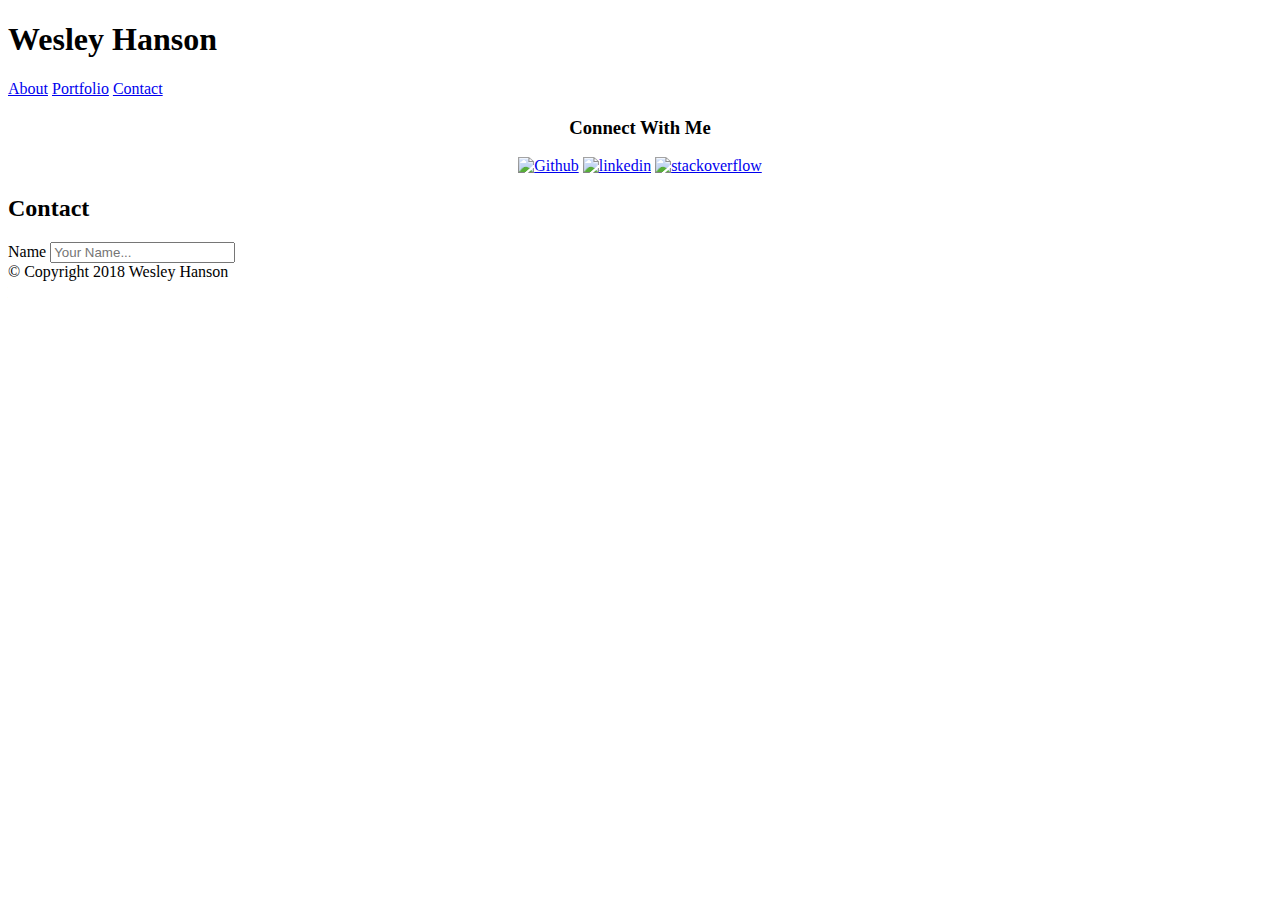
==== contact.html @ 9d8f8c4d "Updated portfolio" ====
<!DOCTYPE html>
<html>
<head>
  <link rel="stylesheet" type="text/css" href="/Users/wesleyhanson/Desktop/Basic-Portfolio/Assets/css/style.css">
	<title>About Me</title>
</head>
<body>

  <div class="head">
    <header>
      <h1>Wesley Hanson</h1>
    </header>  
  </div>

  <div class="nav">
  	<nav>
      <a href="index.html">About</a>
  	  <a href="portfolio.html">Portfolio</a>
  	  <a href="contact.html">Contact</a>  
  	</nav>
  </div>

  <div>
  	<aside>
  	  <center><h3>Connect With Me</h3>

       <a href="https://github.com/wes661"><img src="/Users/wesleyhanson/Desktop/Basic-Portfolio/Assets/images/107109-48.png" height="55" width="55" alt="Github"></a>

      <a href="https://www.linkedin.com/in/wesley-hanson-056761153/"><img src="/Users/wesleyhanson/Desktop/Basic-Portfolio/Assets/images/square-linkedin-48.png" height="55" width="55" alt="linkedin"></a>

      <a href="https://stackoverflow.com/users/9002028/wesley-hanson"><img src="/Users/wesleyhanson/Desktop/Basic-Portfolio/Assets/images/stackoverflow-48.png" height="55" width="55" alt="stackoverflow"></a>

      </center>
    </aside>
  </div>

  <div>
    <section>
  	  <h2>Contact</h2>
          <form>
            <label for="name">Name</label>
            <input type="text" id="fname" name="wholename" placeholder="Your Name..."> 
          </form> 
    </section>     
  </div> 

  <div>
  	<footer>&copy Copyright 2018 Wesley Hanson</footer>
  </div> 

</body>
</html>
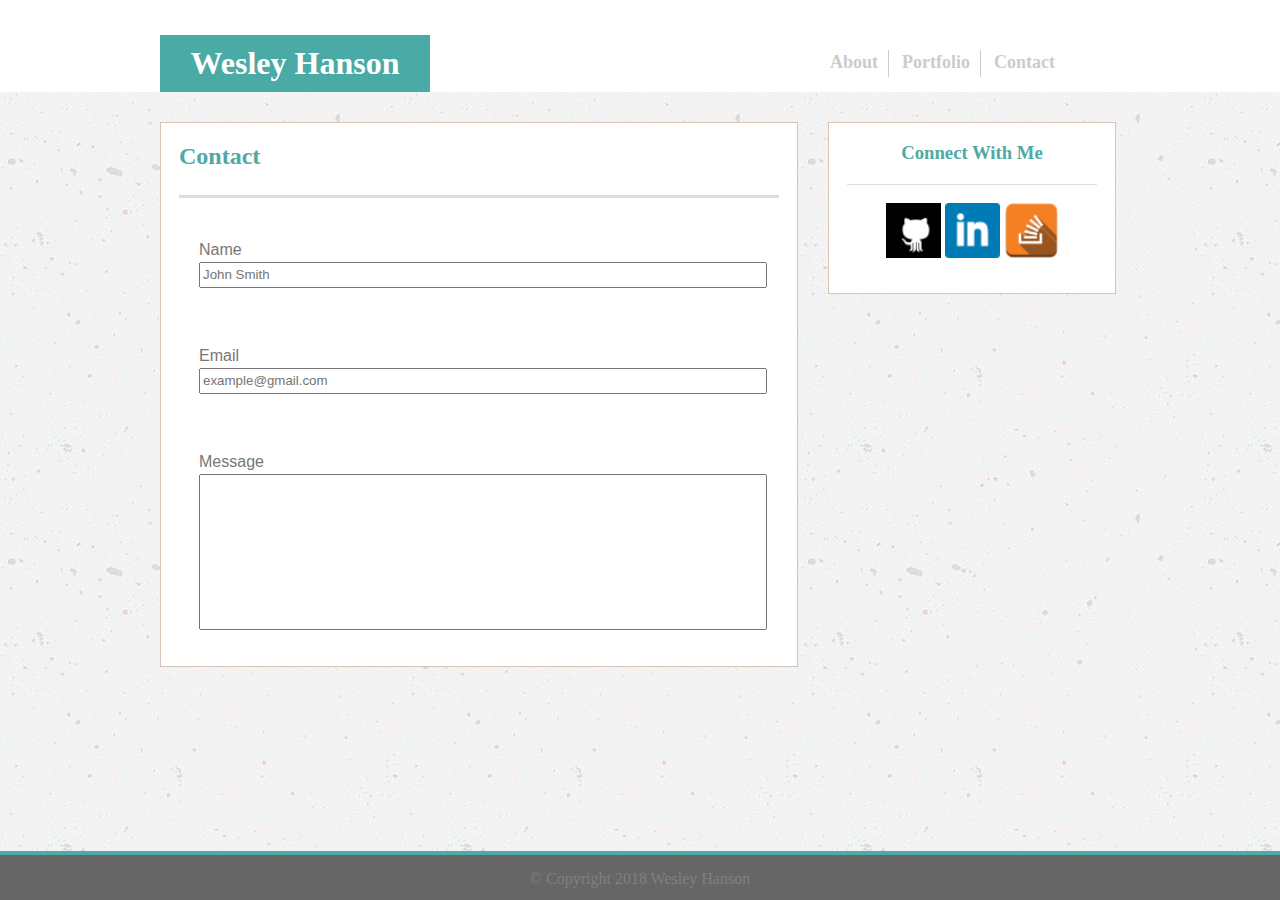
==== commit f97c4baa: "latest code" ====
--- a/contact.html
+++ b/contact.html
@@ -1,51 +1,65 @@
 <!DOCTYPE html>
 <html>
 <head>
-  <link rel="stylesheet" type="text/css" href="/Users/wesleyhanson/Desktop/Basic-Portfolio/Assets/css/style.css">
-	<title>About Me</title>
+  <link rel="stylesheet" type="text/css" href="Assets/css/style.css">
+  <title>About Me</title>
 </head>
 <body>
 
-  <div class="head">
-    <header>
-      <h1>Wesley Hanson</h1>
-    </header>  
+  <div class="wrapper">
+    <div class="head">
+    
+        <h1 id="name">Wesley Hanson</h1>
+     
+  
+       <ul>
+          <li><a href="contact.html">Contact</a></li>
+          <li><a href="portfolio.html">Portfolio</a></li>
+          <li><a href="index.html">About</a></li>
+          
+       </ul>
+    </div>
   </div>
+  <div class="container">
 
-  <div class="nav">
-  	<nav>
-      <a href="index.html">About</a>
-  	  <a href="portfolio.html">Portfolio</a>
-  	  <a href="contact.html">Contact</a>  
-  	</nav>
-  </div>
+    <section id="main-bio">
+    
+      <h2>Contact</h2>
+     <form id="contact-container">
+       <p>
+        <label>Name</label>
+        <br>
+        <input type="text" id="input-name" placeholder="John Smith" style="width: 100%; height: 20px;"></p>
+       <p>
+        <label>Email</label>
+        <br>
+        <input type="text" id="input-email" placeholder="example@gmail.com" style="width: 100%; height: 20px;"></p>
+       <p>
+        <label>Message</label>
+        <br>
+        <input type="text" id="input-message" style="width: 100%; height: 150px;"></p>
 
-  <div>
-  	<aside>
-  	  <center><h3>Connect With Me</h3>
+     </form> 
 
-       <a href="https://github.com/wes661"><img src="/Users/wesleyhanson/Desktop/Basic-Portfolio/Assets/images/107109-48.png" height="55" width="55" alt="Github"></a>
+        
+        
+    </section>
 
-      <a href="https://www.linkedin.com/in/wesley-hanson-056761153/"><img src="/Users/wesleyhanson/Desktop/Basic-Portfolio/Assets/images/square-linkedin-48.png" height="55" width="55" alt="linkedin"></a>
+    <aside id="connect">
+      <center><h3>Connect With Me</h3>
 
-      <a href="https://stackoverflow.com/users/9002028/wesley-hanson"><img src="/Users/wesleyhanson/Desktop/Basic-Portfolio/Assets/images/stackoverflow-48.png" height="55" width="55" alt="stackoverflow"></a>
+      <a href="https://github.com/wes661"><img src="Assets/images/107109-48.png" height="55" width="55" alt="Github"></a>
+
+      <a href="https://www.linkedin.com/in/wesley-hanson-056761153/"><img src="Assets/images/square-linkedin-48.png" height="55" width="55" alt="linkedin"></a>
+
+      <a href="https://stackoverflow.com/users/9002028/wesley-hanson"><img src="Assets/images/stackoverflow-48.png" height="55" width="55" alt="stackoverflow"></a>
 
       </center>
     </aside>
   </div>
 
   <div>
-    <section>
-  	  <h2>Contact</h2>
-          <form>
-            <label for="name">Name</label>
-            <input type="text" id="fname" name="wholename" placeholder="Your Name..."> 
-          </form> 
-    </section>     
-  </div> 
-
-  <div>
-  	<footer>&copy Copyright 2018 Wesley Hanson</footer>
+    <footer>&copy Copyright 2018 Wesley Hanson</footer>
   </div> 
 
 </body>
--- a/Assets/css/style.css
+++ b/Assets/css/style.css
@@ -0,0 +1,172 @@
+body{
+	background-image: url("../images/concrete-texture.png");
+	margin: -60px 0 0 0;
+	padding: 0;
+	
+	
+
+}
+
+.wrapper{
+	width: 100%;
+	background-color: #ffffff;
+
+}
+
+.head{
+	width: 960px;
+	margin: 0 auto;
+	margin-bottom: 30px;
+
+
+	
+}
+
+
+
+
+#name{
+	width: 270px;
+	background-color: #4aaaa5;
+	color: white;
+	text-align: center;
+	padding-bottom: 10px;
+	padding-top: 10px;
+	position: relative;
+	bottom: -74px;
+	
+
+}
+
+h2{
+	color: #4fa9a4;
+	padding-bottom: 25px;
+	font-family: 'Georgia', Times, Times New Roman, serif;
+	border-bottom: solid;
+	border-color: #dddddd;
+
+
+	
+}
+
+h3{
+	border-bottom: solid;
+	border-color: #dddddd;
+	border-width: .5px;
+	padding-bottom: 20px;
+}
+
+
+
+
+
+	
+ul {
+    list-style-type: none;
+    margin: 0;
+    overflow: auto;
+    padding: 10px 50px 15px 18px;
+    outline-width: 
+}
+li {
+    display: inline;
+    width: auto;
+    padding: 2px 10px 4px 8px;
+    font-weight: bold;
+    border-right: 1px solid #cccccc;
+    float: right;
+    margin-right: 5px;
+    font-size: 18px;
+    
+
+}
+
+a:link, a:visited {
+    text-decoration: none;
+    display: inline;
+    text-align: right;
+    color: #cccccc;
+    border-right: 1px;
+}
+
+li:first-child {
+    border-right:none;
+}
+	
+	
+.container{
+	width: 960px;
+	margin: 0 auto;
+}
+
+#connect,
+#main-bio,
+#bio-image{
+	float: left;
+}
+
+#connect{
+	width: 250px;
+	height: 140px;
+	border-style: solid;
+	border-width: 1px;
+	border-color: #d7c2b6;
+	background-color: white;
+	color: #4fa9a4;
+	margin-left: 15px;
+	padding-bottom: 30px;
+	padding-right: 18px;
+	padding-left: 18px;
+	font-family: 'Georgia', Times, Times New Roman, serif;
+
+	
+}
+
+#main-bio{
+	width: 600px;
+	border-style: solid;
+	border-width: 1px;
+	border-color: #d7c2b6;
+	background-color: white;
+	color: #777777;
+	margin-right: 15px;
+	padding-right: 18px;
+	padding-left: 18px;
+	font-family: 'Arial', 'Helvetica Neue', Helvetica, sans-serif;
+
+
+}
+
+#bio-image{
+	margin-right: 20px;
+	
+}
+
+
+
+
+
+
+p{
+	line-height: 150%;
+	padding: 20px;
+}
+
+footer{
+	position: fixed;
+	left: 0;
+	bottom: 0;
+	width: 100%;
+	height: 25px;
+	background-color: #666666;
+	color: gray;
+	text-align: center;
+	padding-top: 15px;
+	padding-bottom: 5px;
+	border-top: 4px solid #4fa9a4;
+	
+}
+
+#contact-container{
+	text-align: left;
+}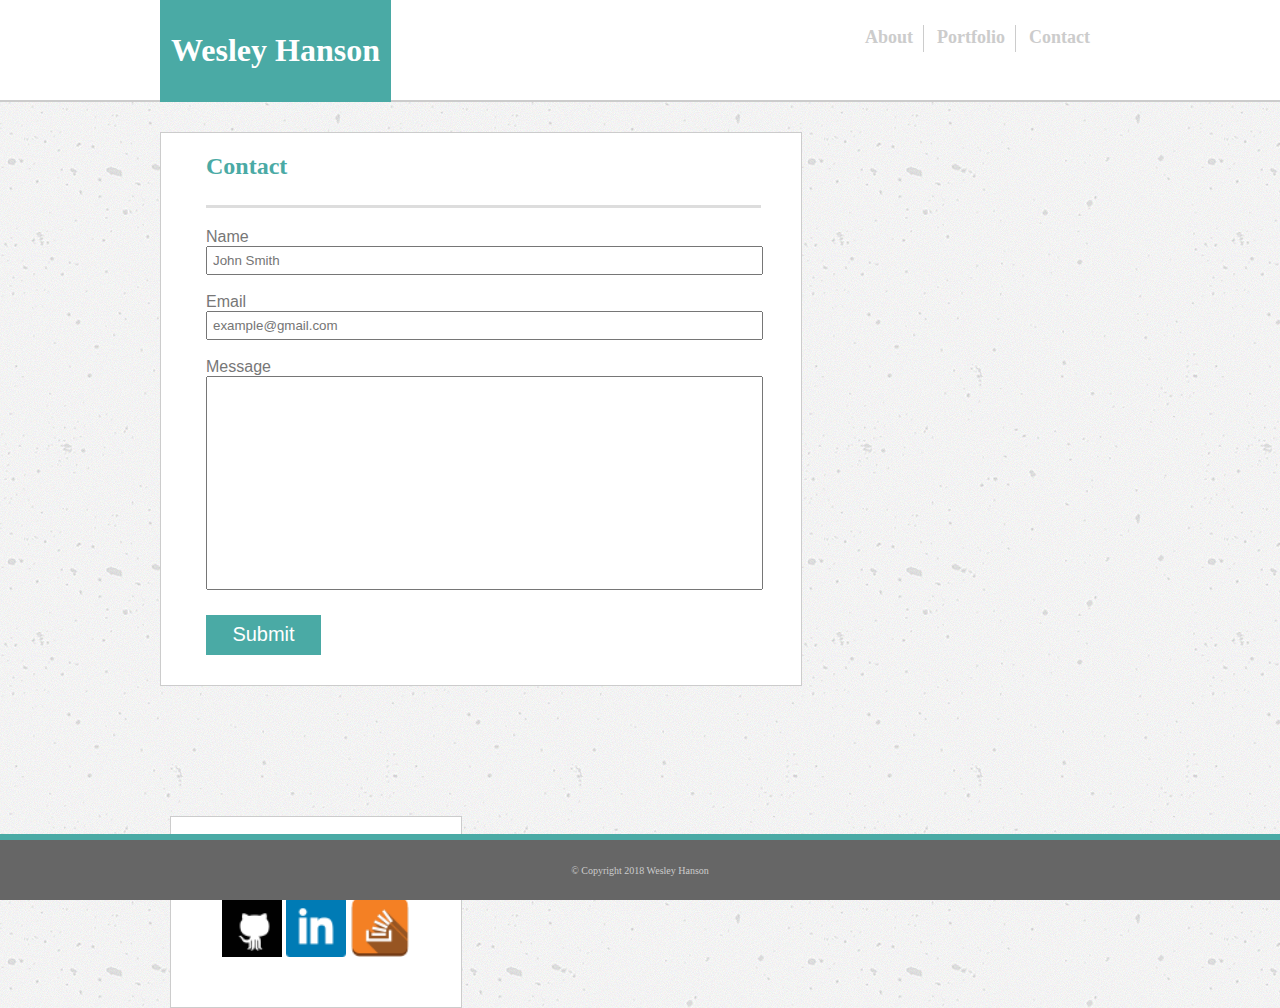
==== commit 6f509cae: "New HW code" ====
--- a/contact.html
+++ b/contact.html
@@ -8,8 +8,10 @@
 
   <div class="wrapper">
     <div class="head">
-    
-        <h1 id="name">Wesley Hanson</h1>
+      <div class="name">
+          <h1>Wesley Hanson</h1>
+      </div>    
+
      
   
        <ul>
@@ -22,43 +24,55 @@
   </div>
   <div class="container">
 
-    <section id="main-bio">
+      <div class="main-bio">
     
-      <h2>Contact</h2>
-     <form id="contact-container">
-       <p>
-        <label>Name</label>
+       <h2>Contact</h2>
+        
+        <div class="form1">
+         <form>
+           <label for="fname">Name</label>
+           <br>
+           <input type="text" id="fname" name="fname" placeholder="John Smith">
+         </form>
+        </div>
+
         <br>
-        <input type="text" id="input-name" placeholder="John Smith" style="width: 100%; height: 20px;"></p>
-       <p>
-        <label>Email</label>
+
+        <div class="form2">
+         <form>
+           <label for="fname">Email</label>
+           <br>
+           <input type="text" id="email" name="email" placeholder="example@gmail.com">
+         </form>
+        </div>
+
         <br>
-        <input type="text" id="input-email" placeholder="example@gmail.com" style="width: 100%; height: 20px;"></p>
-       <p>
-        <label>Message</label>
-        <br>
-        <input type="text" id="input-message" style="width: 100%; height: 150px;"></p>
 
-     </form> 
+        <div class="form3">
+         <form>
+           <label for="fname">Message</label>
+           <br>
+           <input class="message1" type="text" id="message" name="message"> 
+           <input type="submit" name="Submit">
+         </form>
+        </div>
+        
+      </div>
 
-        
-        
-    </section>
+    <aside class="connect">
+       <h3>Connect With Me</h3>
 
-    <aside id="connect">
-      <center><h3>Connect With Me</h3>
+      <a href="https://github.com/wes661"><img src="Assets/images/107109-48.png" height="60" width="60" alt="Github"></a>
 
-      <a href="https://github.com/wes661"><img src="Assets/images/107109-48.png" height="55" width="55" alt="Github"></a>
+      <a href="https://www.linkedin.com/in/wesley-hanson-056761153/"><img src="Assets/images/square-linkedin-48.png" height="60" width="60" alt="linkedin"></a>
 
-      <a href="https://www.linkedin.com/in/wesley-hanson-056761153/"><img src="Assets/images/square-linkedin-48.png" height="55" width="55" alt="linkedin"></a>
+      <a href="https://stackoverflow.com/users/9002028/wesley-hanson"><img src="Assets/images/stackoverflow-48.png" height="60" width="60" alt="stackoverflow"></a>
 
-      <a href="https://stackoverflow.com/users/9002028/wesley-hanson"><img src="Assets/images/stackoverflow-48.png" height="55" width="55" alt="stackoverflow"></a>
-
-      </center>
+      
     </aside>
   </div>
 
-  <div>
+  <div class="footer">
     <footer>&copy Copyright 2018 Wesley Hanson</footer>
   </div> 
 
--- a/Assets/css/style.css
+++ b/Assets/css/style.css
@@ -1,7 +1,8 @@
 body{
 	background-image: url("../images/concrete-texture.png");
-	margin: -60px 0 0 0;
+	margin: 0;
 	padding: 0;
+	height: 100%;
 	
 	
 
@@ -10,40 +11,50 @@
 .wrapper{
 	width: 100%;
 	background-color: #ffffff;
+	margin: 0;
+	border-bottom: 2px solid #cccccc;
+	height: 100px;
+	padding: 0;
+	font-family: 'Georgia', Times, Times New Roman, serif;
+
 
 }
 
 .head{
 	width: 960px;
-	margin: 0 auto;
-	margin-bottom: 30px;
-
-
-	
-}
-
-
-
-
-#name{
-	width: 270px;
+	margin: auto;
+	text-align: center;
+	font-family: 'Georgia', Times, Times New Roman, serif;
+
+
+	
+}
+
+
+
+
+.name{
 	background-color: #4aaaa5;
 	color: white;
 	text-align: center;
-	padding-bottom: 10px;
-	padding-top: 10px;
-	position: relative;
-	bottom: -74px;
+	padding: 11px;
+	display: inline-block;
+	float: left;
+	margin-left: auto;
 	
 
 }
 
 h2{
-	color: #4fa9a4;
+	color: #4aaaa5;
 	padding-bottom: 25px;
-	font-family: 'Georgia', Times, Times New Roman, serif;
+	font-size: 150%;
 	border-bottom: solid;
 	border-color: #dddddd;
+	text-align: left;
+	font-family: 'Georgia', Times, Times New Roman, serif;
+	margin-right: 20px;
+	margin-left: 25px;
 
 
 	
@@ -54,6 +65,9 @@
 	border-color: #dddddd;
 	border-width: .5px;
 	padding-bottom: 20px;
+	margin-right: 40px;
+	margin-left: 40px;
+
 }
 
 
@@ -65,8 +79,8 @@
     list-style-type: none;
     margin: 0;
     overflow: auto;
-    padding: 10px 50px 15px 18px;
-    outline-width: 
+    padding: 25px 15px 15px 18px;
+     
 }
 li {
     display: inline;
@@ -97,76 +111,142 @@
 .container{
 	width: 960px;
 	margin: 0 auto;
-}
-
-#connect,
-#main-bio,
+	text-align: center;
+    font-family: 'Arial', 'Helvetica Neue', Helvetica, sans-serif;
+}
+
+.connect,
+.main-bio,
 #bio-image{
 	float: left;
 }
 
-#connect{
+.connect{
 	width: 250px;
-	height: 140px;
+	height: 160px;
 	border-style: solid;
-	border-width: 1px;
-	border-color: #d7c2b6;
+	border-width: .5px;
+	border-color: #cccccc;
 	background-color: white;
 	color: #4fa9a4;
-	margin-left: 15px;
+	margin-top: 30px;
+	margin-left: 10px;
 	padding-bottom: 30px;
-	padding-right: 18px;
-	padding-left: 18px;
-	font-family: 'Georgia', Times, Times New Roman, serif;
-
-	
-}
-
-#main-bio{
+	padding-right: 20px;
+	padding-left: 20px;
+	font-family: 'Georgia', Times, Times New Roman, serif;
+	
+
+	
+}
+
+
+
+.main-bio{
 	width: 600px;
 	border-style: solid;
-	border-width: 1px;
-	border-color: #d7c2b6;
+	border-width: .5px;
+	border-color: #cccccc;
 	background-color: white;
 	color: #777777;
-	margin-right: 15px;
-	padding-right: 18px;
-	padding-left: 18px;
+	margin-bottom: 100px;
+	margin-top: 30px;
+	margin-right: 17px;
+	padding-right: 20px;
+	padding-left: 20px;
 	font-family: 'Arial', 'Helvetica Neue', Helvetica, sans-serif;
+	float: left;
 
 
 }
 
 #bio-image{
 	margin-right: 20px;
-	
-}
-
-
-
-
-
-
-p{
+	margin-left: 25px;
+	
+}
+
+
+.form1, .form2, .form3{
+	text-align: left;
+	padding-left: 25px;
+	padding-right: 32px;
+	
+}
+
+.message1{
+
+	height: 200px;
+	margin-bottom: 25px;
+
+}
+
+input[type=submit] {
+    width: 115px;
+    height: 40px;
+    font-size: 20px;
+    background-color: #4aaaa5;;
+    color: white;
+    padding: 8px;
+    border: none;
+    cursor: pointer;
+    margin-bottom: 30px;
+}
+
+input{
+	width: 100%;
+	padding: 5px;
+
+
+}
+
+label{
+	padding-bottom: 5px;
+}
+
+
+
+.bio-text{
 	line-height: 150%;
-	padding: 20px;
-}
-
-footer{
+	padding-right: 20px;
+	padding-left: 20px;
+	text-align: left;
+}
+
+.footer {
+	background-color: #666666;
+	height: 60px;
+	width: 100%;
 	position: fixed;
-	left: 0;
-	bottom: 0;
-	width: 100%;
+	bottom:0;
+	text-align: center;
+	border-top: 6px solid #4aaaa5;
+	color: #cccccc;
+	margin-top: -66px;
+}
+footer {
+	padding-top: 25px;
+	font-size: 10px;
+	
+}
+
+.box1, .box2, .box3, .box4, .box5{
+	float: left;
+	position: relative;
+	padding: 20px 25px 20px 25px;
+
+
+}
+
+#box1a, #box2a, #box3a, #box4a, #box5a{
 	height: 25px;
-	background-color: #666666;
-	color: gray;
-	text-align: center;
+	width: 250px;
+	position: absolute;
+	bottom: 16%;
+	background-color: #4aaaa5;
+	color: white;
 	padding-top: 15px;
-	padding-bottom: 5px;
-	border-top: 4px solid #4fa9a4;
-	
-}
-
-#contact-container{
-	text-align: left;
+	padding-bottom: 15px;
+	font-family: 'Georgia', Times, Times New Roman, serif;
+
 }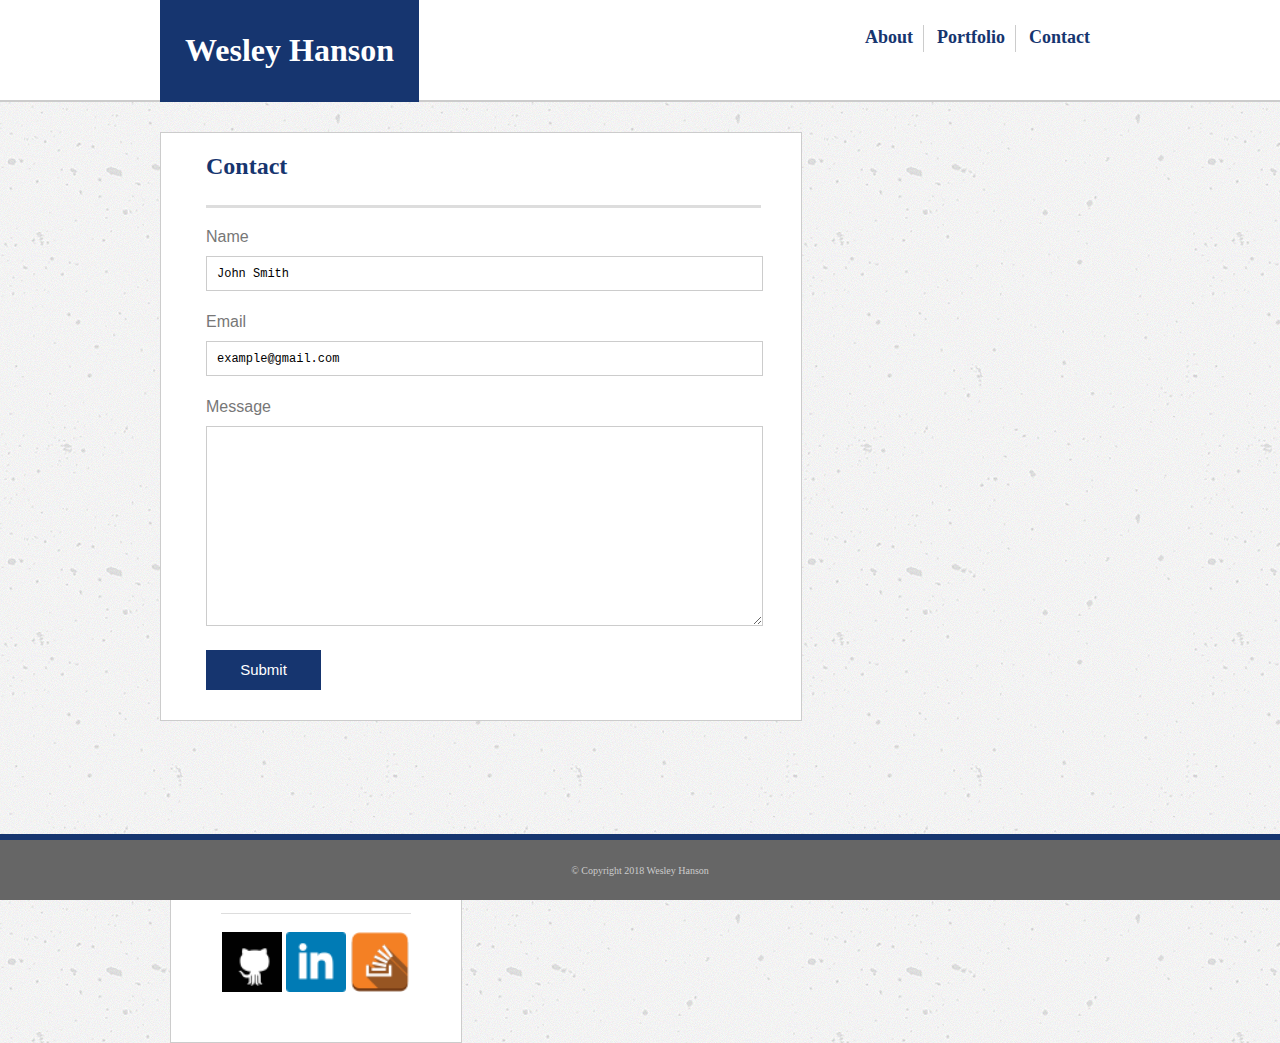
==== commit 5b82e59f: "finished code" ====
--- a/contact.html
+++ b/contact.html
@@ -30,9 +30,9 @@
         
         <div class="form1">
          <form>
-           <label for="fname">Name</label>
+           <label>Name</label>
            <br>
-           <input type="text" id="fname" name="fname" placeholder="John Smith">
+           <textarea class="textarea1">John Smith</textarea>
          </form>
         </div>
 
@@ -40,9 +40,9 @@
 
         <div class="form2">
          <form>
-           <label for="fname">Email</label>
+           <label>Email</label>
            <br>
-           <input type="text" id="email" name="email" placeholder="example@gmail.com">
+           <textarea class="textarea2">example@gmail.com</textarea>
          </form>
         </div>
 
@@ -50,9 +50,9 @@
 
         <div class="form3">
          <form>
-           <label for="fname">Message</label>
+           <label>Message</label>
            <br>
-           <input class="message1" type="text" id="message" name="message"> 
+           <textarea class="textarea3"></textarea>
            <input type="submit" name="Submit">
          </form>
         </div>
--- a/Assets/css/style.css
+++ b/Assets/css/style.css
@@ -34,10 +34,13 @@
 
 
 .name{
-	background-color: #4aaaa5;
+	background-color: #16356F;
 	color: white;
 	text-align: center;
-	padding: 11px;
+	padding-top: 11px;
+	padding-bottom: 11px;
+	padding-left: 25px;
+	padding-right: 25px;
 	display: inline-block;
 	float: left;
 	margin-left: auto;
@@ -46,7 +49,7 @@
 }
 
 h2{
-	color: #4aaaa5;
+	color: #16356F;
 	padding-bottom: 25px;
 	font-size: 150%;
 	border-bottom: solid;
@@ -65,8 +68,9 @@
 	border-color: #dddddd;
 	border-width: .5px;
 	padding-bottom: 20px;
-	margin-right: 40px;
-	margin-left: 40px;
+	margin-right: 30px;
+	margin-left: 30px;
+	text-align: left;
 
 }
 
@@ -99,7 +103,7 @@
     text-decoration: none;
     display: inline;
     text-align: right;
-    color: #cccccc;
+    color: #16356F;
     border-right: 1px;
 }
 
@@ -128,13 +132,14 @@
 	border-width: .5px;
 	border-color: #cccccc;
 	background-color: white;
-	color: #4fa9a4;
+	color: #16356F;
 	margin-top: 30px;
 	margin-left: 10px;
 	padding-bottom: 30px;
 	padding-right: 20px;
 	padding-left: 20px;
 	font-family: 'Georgia', Times, Times New Roman, serif;
+
 	
 
 	
@@ -174,23 +179,38 @@
 	
 }
 
-.message1{
-
-	height: 200px;
-	margin-bottom: 25px;
-
+.textarea2, .textarea1 {
+	width: 102.5%;
+	height: 35px;
+    padding: 10px;
+    box-sizing: border-box;
+    border: 1px solid #ccc;
+    font-size: 12px;
+    margin-top: 10px;
+    resize: none;
+}
+
+.textarea3 {
+    width: 102.5%;
+    height: 200px;
+    padding: 10px;
+    box-sizing: border-box;
+    border: 1px solid #ccc;
+    font-size: 12px;
+    margin-top: 10px;
 }
 
 input[type=submit] {
     width: 115px;
     height: 40px;
-    font-size: 20px;
-    background-color: #4aaaa5;;
+    font-size: 15px;
+    background-color: #16356F;
     color: white;
     padding: 8px;
     border: none;
     cursor: pointer;
     margin-bottom: 30px;
+    margin-top: 20px;
 }
 
 input{
@@ -201,7 +221,7 @@
 }
 
 label{
-	padding-bottom: 5px;
+	margin-bottom: 10px;
 }
 
 
@@ -220,7 +240,7 @@
 	position: fixed;
 	bottom:0;
 	text-align: center;
-	border-top: 6px solid #4aaaa5;
+	border-top: 6px solid #16356F;
 	color: #cccccc;
 	margin-top: -66px;
 }
@@ -242,11 +262,11 @@
 	height: 25px;
 	width: 250px;
 	position: absolute;
-	bottom: 16%;
+	bottom: 15%;
 	background-color: #4aaaa5;
 	color: white;
-	padding-top: 15px;
-	padding-bottom: 15px;
+	padding-top: 13px;
+	padding-bottom: 13px;
 	font-family: 'Georgia', Times, Times New Roman, serif;
 
 }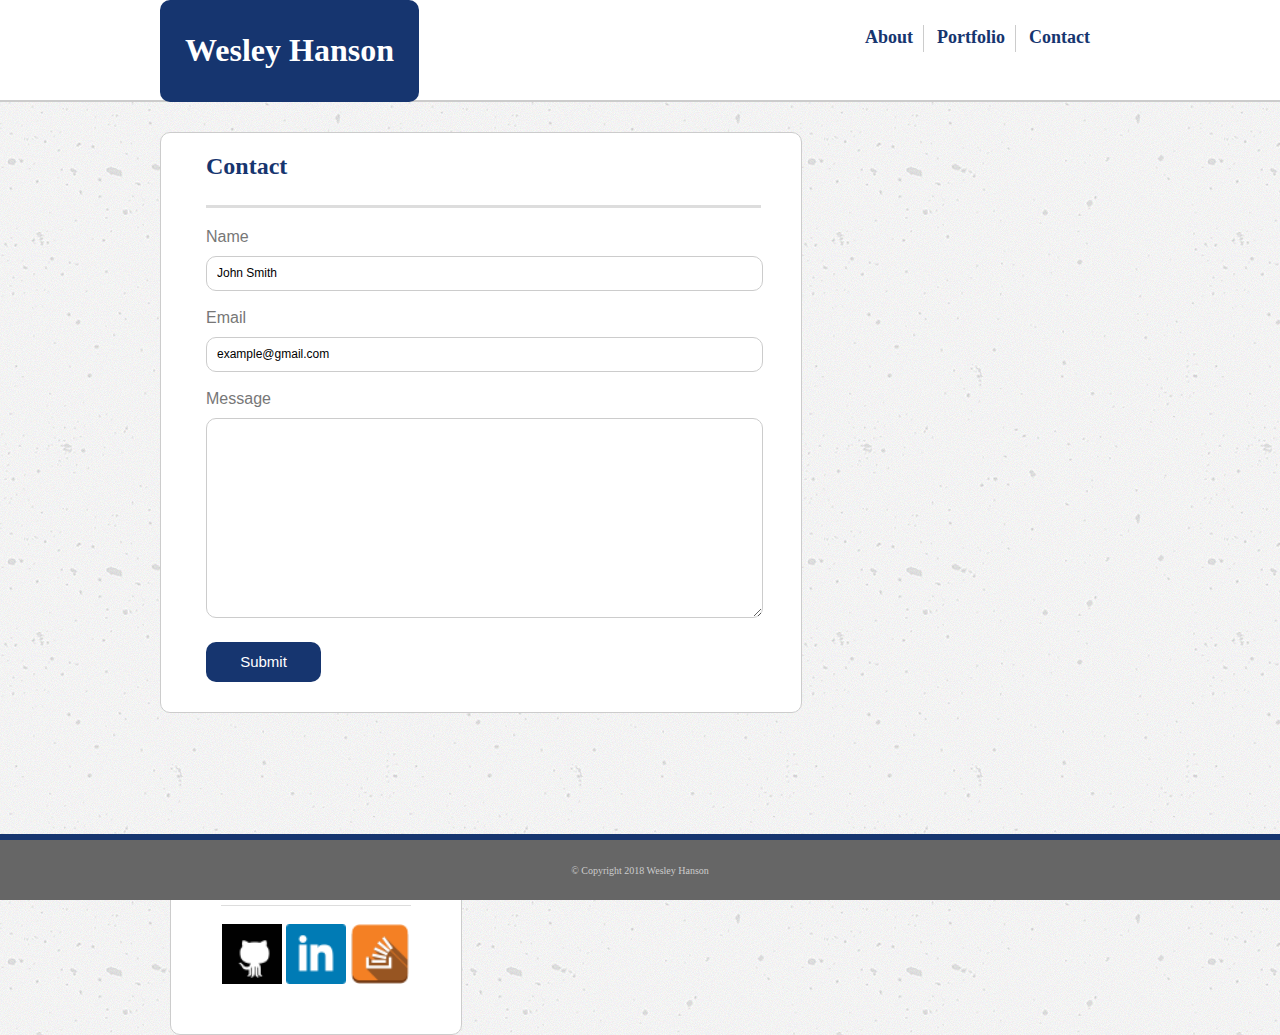
==== commit 4e779222: "new border" ====
--- a/contact.html
+++ b/contact.html
@@ -32,7 +32,7 @@
          <form>
            <label>Name</label>
            <br>
-           <textarea class="textarea1">John Smith</textarea>
+           <input class="textarea1" type="text" onfocus="this.value='';" name="Name" value="John Smith">
          </form>
         </div>
 
@@ -42,7 +42,7 @@
          <form>
            <label>Email</label>
            <br>
-           <textarea class="textarea2">example@gmail.com</textarea>
+           <input class="textarea2" type="text" onfocus="this.value='';" name="Email" value="example@gmail.com">
          </form>
         </div>
 
--- a/Assets/css/style.css
+++ b/Assets/css/style.css
@@ -35,6 +35,7 @@
 
 .name{
 	background-color: #16356F;
+	border-radius: 10px;
 	color: white;
 	text-align: center;
 	padding-top: 11px;
@@ -129,6 +130,7 @@
 	width: 250px;
 	height: 160px;
 	border-style: solid;
+	border-radius: 10px;
 	border-width: .5px;
 	border-color: #cccccc;
 	background-color: white;
@@ -150,6 +152,7 @@
 .main-bio{
 	width: 600px;
 	border-style: solid;
+	border-radius: 10px;
 	border-width: .5px;
 	border-color: #cccccc;
 	background-color: white;
@@ -168,6 +171,7 @@
 #bio-image{
 	margin-right: 20px;
 	margin-left: 25px;
+	border-radius: 10px;
 	
 }
 
@@ -184,6 +188,7 @@
 	height: 35px;
     padding: 10px;
     box-sizing: border-box;
+    border-radius: 10px;
     border: 1px solid #ccc;
     font-size: 12px;
     margin-top: 10px;
@@ -195,6 +200,7 @@
     height: 200px;
     padding: 10px;
     box-sizing: border-box;
+    border-radius: 10px;
     border: 1px solid #ccc;
     font-size: 12px;
     margin-top: 10px;
@@ -205,6 +211,7 @@
     height: 40px;
     font-size: 15px;
     background-color: #16356F;
+    border-radius: 10px;
     color: white;
     padding: 8px;
     border: none;
@@ -254,6 +261,7 @@
 	float: left;
 	position: relative;
 	padding: 20px 25px 20px 25px;
+	border-radius: 10px;
 
 
 }
@@ -263,7 +271,8 @@
 	width: 250px;
 	position: absolute;
 	bottom: 15%;
-	background-color: #4aaaa5;
+	background-color: #16356F;
+	border-radius: 10px;
 	color: white;
 	padding-top: 13px;
 	padding-bottom: 13px;
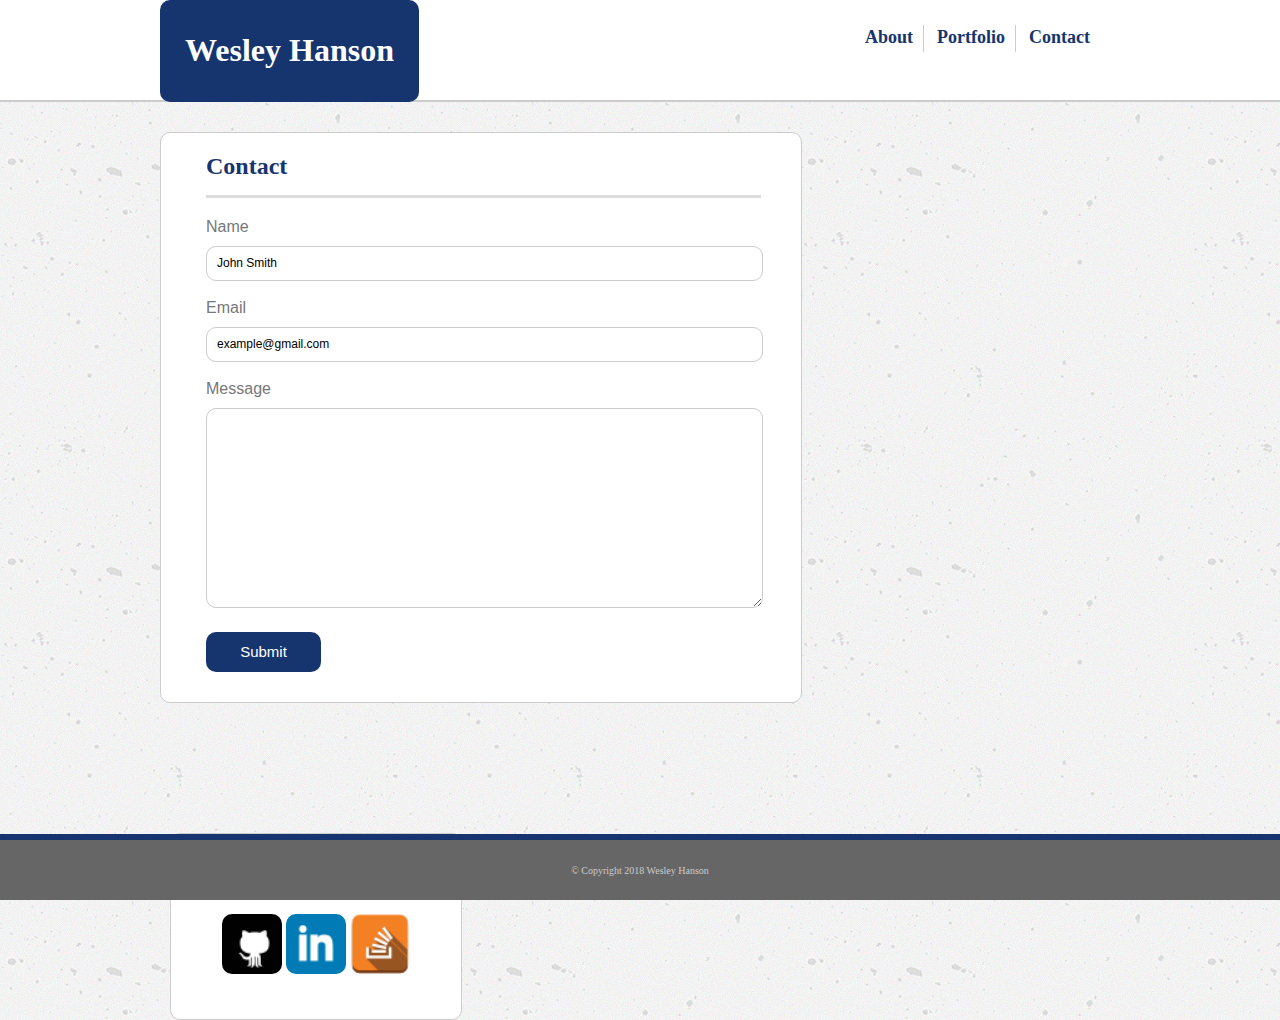
==== commit fffce913: "favicon" ====
--- a/contact.html
+++ b/contact.html
@@ -1,6 +1,7 @@
 <!DOCTYPE html>
 <html>
 <head>
+  <link rel="icon" href="Assets/images/favicon.png">
   <link rel="stylesheet" type="text/css" href="Assets/css/style.css">
   <title>About Me</title>
 </head>
--- a/Assets/css/style.css
+++ b/Assets/css/style.css
@@ -49,9 +49,13 @@
 
 }
 
+img{
+	border-radius: 10px;
+}
+
 h2{
 	color: #16356F;
-	padding-bottom: 25px;
+	padding-bottom: 15px;
 	font-size: 150%;
 	border-bottom: solid;
 	border-color: #dddddd;
@@ -137,7 +141,7 @@
 	color: #16356F;
 	margin-top: 30px;
 	margin-left: 10px;
-	padding-bottom: 30px;
+	padding-bottom: 25px;
 	padding-right: 20px;
 	padding-left: 20px;
 	font-family: 'Georgia', Times, Times New Roman, serif;
@@ -146,6 +150,8 @@
 
 	
 }
+
+
 
 
 
@@ -277,5 +283,6 @@
 	padding-top: 13px;
 	padding-bottom: 13px;
 	font-family: 'Georgia', Times, Times New Roman, serif;
+	text-align: center;
 
 }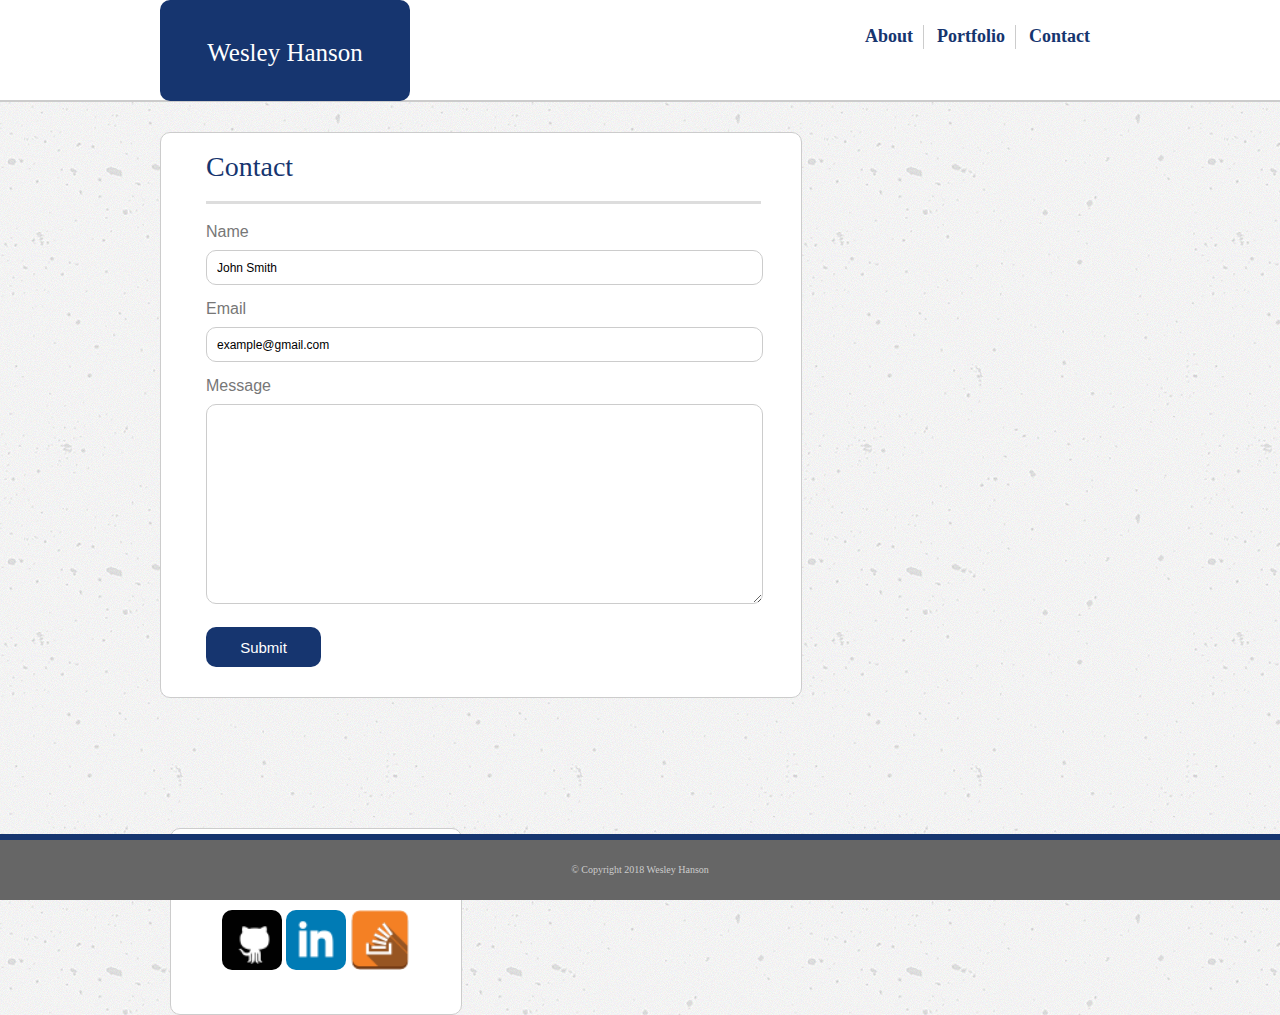
==== commit cc23365d: "reset added" ====
--- a/contact.html
+++ b/contact.html
@@ -1,6 +1,7 @@
 <!DOCTYPE html>
 <html>
 <head>
+  <link rel="stylesheet" type="text/css" href="Assets/css/reset.css">
   <link rel="icon" href="Assets/images/favicon.png">
   <link rel="stylesheet" type="text/css" href="Assets/css/style.css">
   <title>About Me</title>
--- a/Assets/css/style.css
+++ b/Assets/css/style.css
@@ -38,13 +38,16 @@
 	border-radius: 10px;
 	color: white;
 	text-align: center;
-	padding-top: 11px;
+	padding-top: 40px;
 	padding-bottom: 11px;
 	padding-left: 25px;
 	padding-right: 25px;
 	display: inline-block;
 	float: left;
 	margin-left: auto;
+	font-size: 25px;
+	height: 50px;
+	width: 200px;
 	
 
 }
@@ -55,14 +58,17 @@
 
 h2{
 	color: #16356F;
-	padding-bottom: 15px;
-	font-size: 150%;
+	padding-top: 20px;
+	padding-bottom: 20px;
+	font-size: 175%;
 	border-bottom: solid;
 	border-color: #dddddd;
 	text-align: left;
 	font-family: 'Georgia', Times, Times New Roman, serif;
 	margin-right: 20px;
 	margin-left: 25px;
+	margin-bottom: 20px;
+
 
 
 	
@@ -72,10 +78,13 @@
 	border-bottom: solid;
 	border-color: #dddddd;
 	border-width: .5px;
+	padding-top: 20px;
 	padding-bottom: 20px;
 	margin-right: 30px;
 	margin-left: 30px;
-	text-align: left;
+	margin-bottom: 20px;
+	text-align: left;
+	font-size: 20px;
 
 }
 
